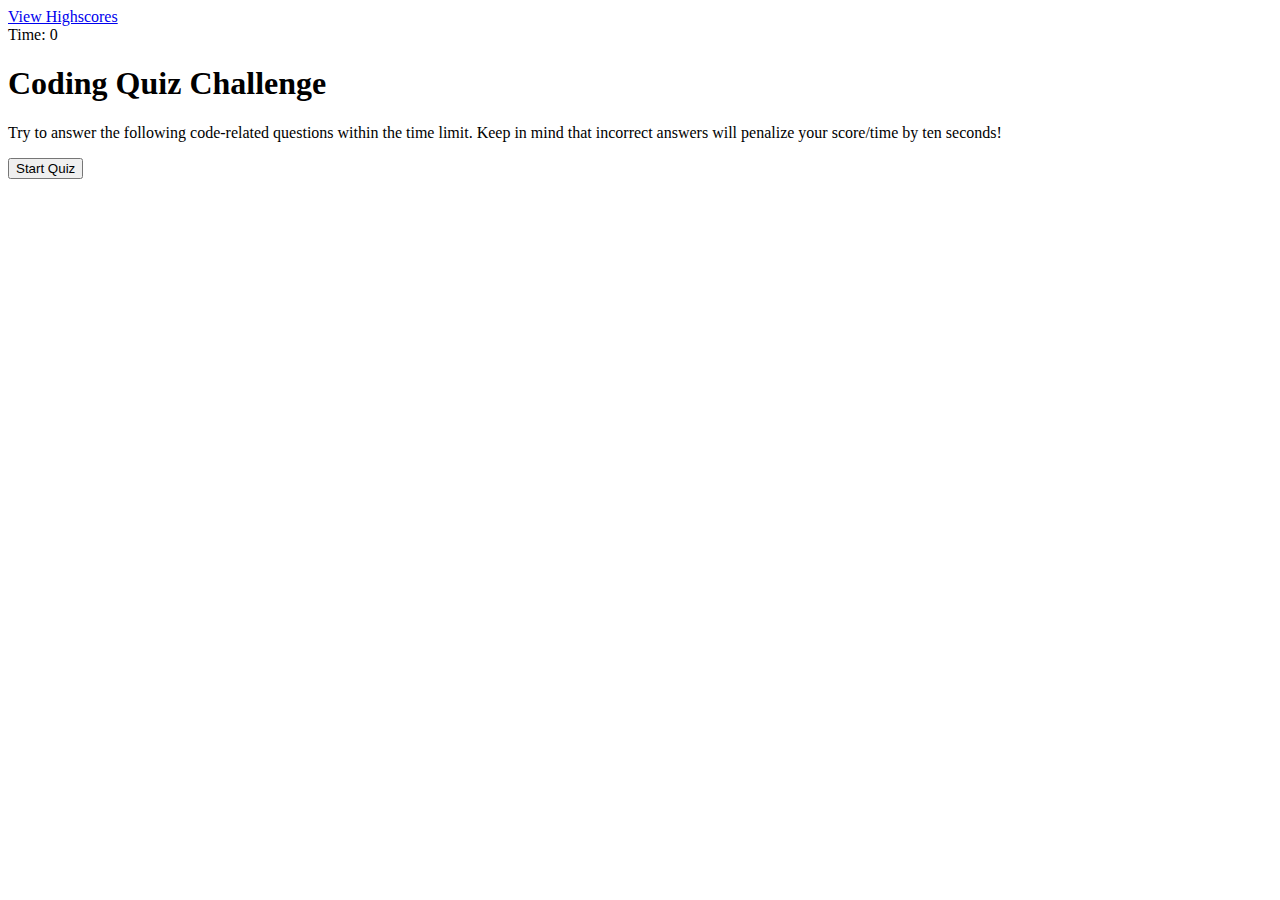
==== index.html @ af117ccc "app init" ====
<!DOCTYPE html>
<html lang="en-gb">

<head>
    <meta charset="UTF-8" />
    <meta name="viewport" content="width=device-width, initial-scale=1.0" />
    <meta http-equiv="X-UA-Compatible" content="ie=edge" />
    <title>Coding Quiz</title>

    <link rel="stylesheet" href="./Assets/style.css" />
</head>

<body>
    <div class="scores"><a href="highscores.html">View Highscores</a></div>

    <div class="timer">Time: <span id="time">0</span></div>

    <div class="wrapper">

        <div id="start-screen" class="start">
            <h1>Coding Quiz Challenge</h1>
            <p>
                Try to answer the following code-related questions within the time
                limit. Keep in mind that incorrect answers will penalize your
                score/time by ten seconds!
            </p>
            <button id="start">Start Quiz</button>
        </div>

        <div id="questions" class="questions hide"></div>

        <div id="end-screen" class="hide">
            <h2>All done!</h2>
            <p>Your final score is <span id="final-score"></span>.</p>
            <p>
                Enter initials: <input type="text" id="initials" max="3" />
                <button id="submit">Submit</button>
            </p>
        </div>

        <div id="feedback" class="feedback hide"></div>
    </div>

    <audio id='correct'>
        <source src="./assets/sfx/correct.wav" type='audio/wav'>
    </audio>

    <audio id='incorrect'>
        <source src="./assets/sfx/incorrect.wav" type='audio/wav'>
    </audio>


    <script src="./assets/js/questions.js"></script>
    <script src="./assets/js/logic.js"></script>
</body>

</html>
---- Assets/style.css ----
.hide {
    display: none;
}
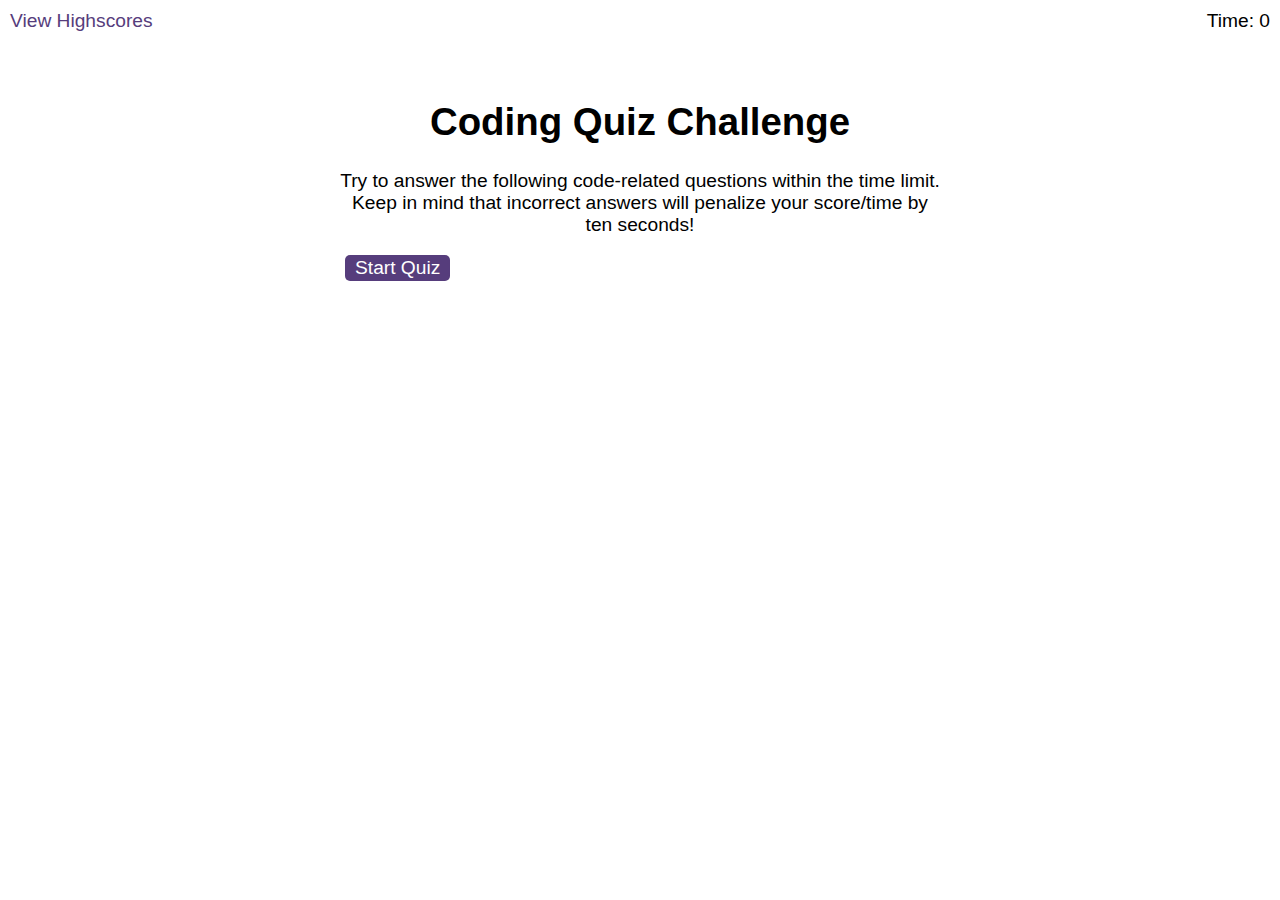
==== commit 638fbd8f: "all functions working" ====
--- a/index.html
+++ b/index.html
@@ -27,7 +27,8 @@
             <button id="start">Start Quiz</button>
         </div>
 
-        <div id="questions" class="questions hide"></div>
+        <div id="questions" class="questions hide"> </div>
+        <div id="choices" class="choices hide"></div>
 
         <div id="end-screen" class="hide">
             <h2>All done!</h2>
@@ -51,7 +52,7 @@
 
 
     <script src="./assets/js/questions.js"></script>
-    <script src="./assets/js/logic.js"></script>
+    <script src="./assets/js/logic2.js"></script>
 </body>
 
 </html>--- a/Assets/style.css
+++ b/Assets/style.css
@@ -1,3 +1,95 @@
 .hide {
     display: none;
+}
+
+body {
+    font-family: Arial;
+    font-size: 120%;
+}
+
+a {
+    color: #563d7c;
+    text-decoration: none;
+    transition: color 0.1s;
+}
+
+a:hover {
+    color: #8570a5;
+}
+
+
+
+
+button {
+    display: block;
+    align-items: center;
+    margin: 5px;
+    cursor: pointer;
+    font-size: 100%;
+    background-color: #563d7c;
+    border-radius: 5px;
+    padding: 2px 10px;
+    color: white;
+    border: 0;
+    transition: background-color 0.1s;
+}
+
+button:hover {
+    background-color: #8570a5;
+}
+
+.choices button {
+    display: block;
+}
+
+input[type="text"] {
+    font-size: 100%;
+}
+
+ol {
+    padding-left: 0px;
+    max-height: 400px;
+    overflow: auto;
+}
+
+li {
+    padding: 5px;
+    list-style: decimal inside none;
+}
+
+li:nth-child(odd) {
+    background-color: #f3edfc;
+}
+
+.wrapper {
+    margin: 100px auto 0 auto;
+    max-width: 600px;
+}
+
+
+.start {
+    text-align: center;
+}
+
+
+
+.scores {
+    position: absolute;
+    top: 10px;
+    left: 10px;
+}
+
+.feedback {
+    font-style: italic;
+    font-size: 120%;
+    margin-top: 20px;
+    padding-top: 10px;
+    color: gray;
+    border-top: 2px solid #ccc;
+}
+
+.timer {
+    position: absolute;
+    top: 10px;
+    right: 10px;
 }